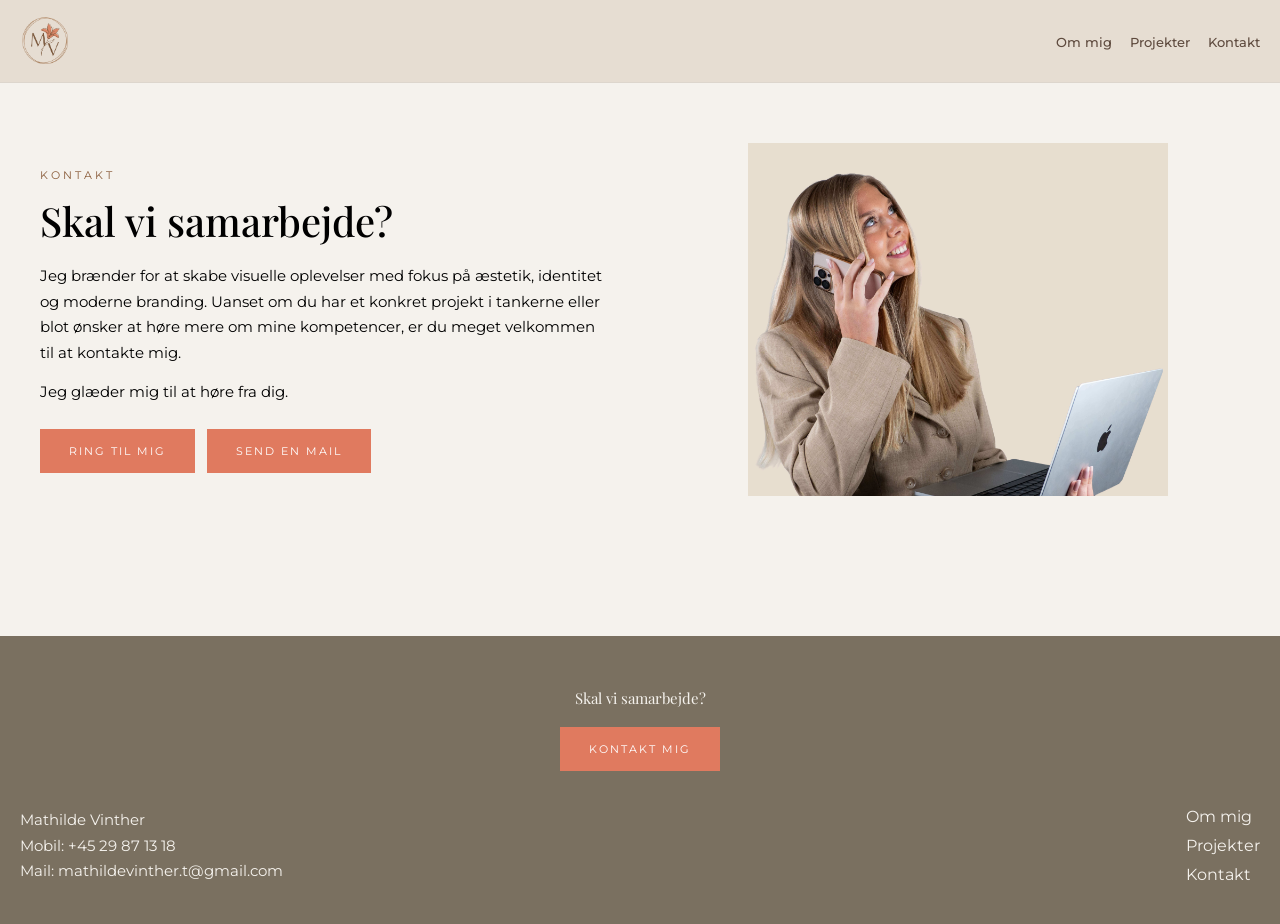
==== kontakt.html @ 1568ba49 "Rename Kontakt.html to kontakt.html" ====
<!DOCTYPE html>
<html lang="da">

<head>

  <meta charset="UTF-8">
  <meta name="viewport" content="width=device-width, initial-scale=1.0">

  <title>Kontakt | Mathilde Vinther</title>

  <!-- GOOGLE FONTS -->
  <link rel="preconnect" href="https://fonts.googleapis.com">
  <link rel="preconnect" href="https://fonts.gstatic.com" crossorigin>

  <link href="https://fonts.googleapis.com/css2?family=Montserrat:wght@300;400;500&family=Playfair+Display:wght@400;500&display=swap" rel="stylesheet">

  <!-- CSS -->
  <link rel="stylesheet" href="style.css">

</head>

<body>

  <!-- NAVIGATION -->

  <nav>

    <a href="forside.html" class="nav-logo">
      <img src="logo-MV.png" alt="Mathilde Vinther logo">
    </a>

    <ul class="nav-links">

      <li>
        <a href="om-mig.html">Om mig</a>
      </li>

      <li>
        <a href="projekter.html">Projekter</a>
      </li>

      <li>
        <a href="kontakt.html">Kontakt</a>
      </li>

    </ul>

  </nav>

  <!-- KONTAKT -->

  <section class="kontakt-side">

    <div class="kontakt-tekst">

   <p class="tagline">
    Kontakt
  </p>

      <h1>
       Skal vi samarbejde?
      </h1>

      <p>
        Jeg brænder for at skabe visuelle oplevelser med fokus på æstetik, identitet og moderne branding.
        Uanset om du har et konkret projekt i tankerne eller blot ønsker at høre mere om mine kompetencer,
        er du meget velkommen til at kontakte mig.
      </p>

      <p>
        Jeg glæder mig til at høre fra dig.
      </p>

      <!-- KNAPPER -->

      <div class="kontakt-knapper">

        <a href="tel:+4529871318" class="kontakt-btn">
          Ring til mig
        </a>

        <a href="mailto:mathildevinther.t@gmail.com" class="kontakt-btn">
          Send en mail
        </a>

      </div>

    </div>

    <!-- BILLEDE -->

    <div class="kontakt-billede">

      <img src="kontakt.jpg" alt="Kontakt billede">

    </div>

  </section>

  <!-- FOOTER -->

  <footer>

    <div class="footer-cta">

      <p>
        Skal vi samarbejde?
      </p>

      <a href="kontakt.html" class="kontakt-knap">
        Kontakt mig
      </a>

    </div>

    <div class="footer-bund">

      <div class="footer-info">

        <p>Mathilde Vinther</p>
        <p>Mobil: +45 29 87 13 18</p>
        <p>Mail: mathildevinther.t@gmail.com</p>

      </div>

      <ul class="footer-links">

        <li>
          <a href="om-mig.html">Om mig</a>
        </li>

        <li>
          <a href="projekter.html">Projekter</a>
        </li>

        <li>
          <a href="kontakt.html">Kontakt</a>
        </li>

      </ul>

    </div>

  </footer>

</body>

</html>
---- style.css ----
/* -----------------------------
   FARVER
----------------------------- */

:root {
  --Stone: #f5f2ed;
  --Cocoa: #8B5E3C;
  --Dark-brown: #5E4A3E;
  --Dusty-coral: #E07A5F;
  --Sand: #E6DDD2;
  --Cocoa-Clay: #7a7060;
}


/* -----------------------------
   RESET
----------------------------- */

* {
  margin: 0;
  padding: 0;
  box-sizing: border-box;
}


/* -----------------------------
   GENERELT
----------------------------- */

html {
  scroll-behavior: smooth;
}

body {
  background-color: var(--Stone);
  font-family: 'Montserrat', sans-serif;
  color: var(--mork);
  overflow-x: hidden;
}

img,
video {
  width: 100%;
  height: auto;
  display: block;
}

section,
main {
  width: 100%;
}

a {
  text-decoration: none;
}

ul {
  list-style: none;
}


/* -----------------------------
   TYPOGRAFI
----------------------------- */

h1,
h2,
h3 {
  font-family: 'Playfair Display', serif;
  font-weight: 500;
}

h1 {
  font-size: 40px;
  line-height: 1.1;
}

h2 {
  font-size: 30px;
  line-height: 1.2;
}

p {
  font-size: 15px;
  line-height: 1.7;
}

.tagline {
  font-size: 11px;
  letter-spacing: 3px;
  text-transform: uppercase;
  color: var(--Cocoa);
  margin-bottom: 12px;
}

.citat {
  font-style: italic;
  color: var(--Cocoa);
}


/* -----------------------------
   NAVIGATION
----------------------------- */

nav {
  background-color: var(--Sand);
  border-bottom: 1px solid #ddd6cd;

  display: flex;
  flex-direction: column;
  align-items: center;
  gap: 16px;

  padding: 16px 20px;
}

.nav-logo img {
  height: 50px;
  width: auto;
}

.nav-links {
  display: flex;
  gap: 18px;
  flex-wrap: wrap;
  justify-content: center;
}

.nav-links a {
  color: var(--Dark-brown);
  font-size: 13px;
  font-weight: 500;
  transition: 0.3s ease;
}

.nav-links a:hover {
  color: var(--Dusty-coral);
}


/* -----------------------------
   HERO
----------------------------- */

.hero {
  max-width: 1400px;
  margin: 0 auto;

  padding: 60px 20px;

  display: grid;
  grid-template-columns: 1fr;
  gap: 40px;

  align-items: center;
}

.hero-tekst {
  max-width: 580px;
}

.hero-tekst h1 {
  margin-bottom: 20px;
}

.hero-tekst p {
  margin-bottom: 14px;
}

.hero-billede {
  display: flex;
  justify-content: center;

  order: -1;
}

.hero-billede img {
  width: 100%;
  max-width: 520px;
}


/* -----------------------------
   HIGHLIGHTS
----------------------------- */

.projekter {
  padding: 40px 20px 70px;
}

.projekter h2 {
  text-align: center;

  font-size: 12px;

  letter-spacing: 3px;
  text-transform: uppercase;

  margin-bottom: 28px;
}

.highlights-grid {
  max-width: 1400px;
  margin: 0 auto;

  display: grid;
  grid-template-columns: repeat(3, 1fr);

  gap: 8px;
}

.highlights-billede {
  overflow: hidden;
}

.highlights-billede img {
  width: 100%;
  aspect-ratio: 1 / 1;

  object-fit: cover;

  transition: 0.3s ease;
}

.highlights-billede:hover img {
  transform: scale(1.03);
}


/* -----------------------------
   KNAPPER
----------------------------- */

.se-flere-wrapper,
.tilbage-wrapper {
  text-align: center;
  margin-top: 36px;
}

.se-flere,
.kontakt-knap,
.kontakt-btn,
.tilbage-link {
  display: inline-block;

  padding: 14px 28px;

  border: 1px solid var(--Dusty-coral);

  background-color: transparent;
  color: var(--Dusty-coral);

  font-size: 11px;
  letter-spacing: 2px;
  text-transform: uppercase;

  transition: 0.3s ease;
}

.se-flere:hover,
.tilbage-link:hover {
  background-color: var(--Dusty-coral);
  color: white;
}

.kontakt-knap,
.kontakt-btn {
  background-color: var(--Dusty-coral);
  color: white;
}

.kontakt-knap:hover,
.kontakt-btn:hover {
  opacity: 0.85;
}


/* -----------------------------
   OM MIG
----------------------------- */

.om-mig {
  max-width: 1400px;
  margin: 0 auto;

  padding: 60px 20px 90px;
}

.om-grid {
  display: grid;
  gap: 50px;
}

.om-tekst {
  width: 100%;
}

.om-tekst h1 {
  margin-bottom: 20px;
}

.om-tekst p {
  margin-bottom: 14px;
}

.om-billeder {
  width: 100%;
  max-width: 1000px;

  margin: 40px auto 0;

  display: grid;
  grid-template-columns: 1fr 1fr;

  gap: 14px;
}

.om-billede {
  width: 100%;

  aspect-ratio: 4 / 5;

  object-fit: cover;
}


/* -----------------------------
   VÆRKTØJSKASSE
----------------------------- */

.vaerktoejskasse {
  max-width: 1400px;
  margin: 0 auto;

  padding: 0 20px 80px;
}

.vaerktoejskasse h2 {
  text-align: center;
  margin-bottom: 50px;
}

.tool-grid {
  display: grid;
  grid-template-columns: repeat(3, 1fr);

  gap: 30px;

  justify-items: center;
}

.tool-kort img {
  width: 58px;
  height: 58px;

  object-fit: contain;

  transition: 0.3s ease;
}

.tool-kort img:hover {
  transform: translateY(-5px);
}


/* -----------------------------
   PROJEKTER SIDE
----------------------------- */

.projekter-side {
  max-width: 1400px;
  margin: 0 auto;

  padding: 60px 20px 90px;
}

.projekter-intro {
  max-width: 580px;
  margin-bottom: 50px;
}

.projekter-intro h1 {
  margin-bottom: 20px;
}

.projekter-intro p {
  margin-bottom: 14px;
}

.projekt-grid {
  display: grid;
  grid-template-columns: 1fr;

  gap: 40px 24px;
}

.projekt-kort {
  display: flex;
  flex-direction: column;
}

.projekt-kort img {
  width: 100%;
  aspect-ratio: 1 / 1;

  object-fit: cover;

  margin-bottom: 18px;

  transition: 0.3s ease;
}

.projekt-indhold {
  display: flex;
  flex-direction: column;
  gap: 10px;
}

.projekt-kort h2 {
  font-size: 18px;
  line-height: 1.3;
  font-weight: 500;
}

.projekt-kort p {
  margin-bottom: 6px;
}

.projekt-link {
  color: var(--Dusty-coral);

  font-size: 11px;
  letter-spacing: 2px;
  text-transform: uppercase;
}


/* -----------------------------
   PROJEKT DETALJE SIDE
----------------------------- */

.projekt-side {
  max-width: 1400px;
  margin: 0 auto;

  padding: 40px 20px 50px;
}

.projekt-intro {
  width: 100%;
  max-width: 1100px;

  margin: 0 auto 65px;
}

.projekt-kategori {
  font-size: 13px;
  letter-spacing: 3px;
  text-transform: uppercase;

  color: var(--Cocoa);

  margin-bottom: 12px;
}

.projekt-intro h1 {
  font-size: 56px;
  margin-bottom: 18px;
}

.projekt-beskrivelse {
  max-width: 900px;

  font-size: 16px;
  line-height: 1.9;
}

.video-overskrift {
  text-align: center;
  margin-bottom: 6px;
}

.video-overskrift h2 {
  font-size: 20px;
  font-family: 'Playfair Display', serif;
  font-weight: 500;
  line-height: 1.1;

  margin: 0;
}

.projekt-video {
  width: 100%;
  max-width: 1100px;

  margin: 0 auto 50px;
}

.projekt-video video {
  width: 100%;
  max-width: 900px;

  margin: 0 auto;
  
}

.projekt-video img {
  width: 100%;
}

video.rituals-video {
  width: 100%;
  max-width: 260px;

  margin: 0 auto;
}

.projekt-tekst {
  width: 100%;
  max-width: 1100px;

  margin: 0 auto 70px;
}

.projekt-tekst h2 {
  font-size: 34px;
  margin-bottom: 18px;
}

.projekt-tekst p {
  font-size: 16px;
  line-height: 1.9;

  margin-bottom: 22px;
}

.projekt-info {
  width: 100%;
  max-width: 1100px;

  margin: 0 auto 60px;

  display: grid;
  grid-template-columns: 1fr;

  gap: 30px;
}

.info-boks {
  padding-top: 16px;
  border-top: 1px solid #d8d1c8;
}

.info-boks h2 {
  font-size: 22px;
  margin-bottom: 8px;
}

.projekt-billede-wrapper h2 {
  font-size: 16px;
  font-family: 'Playfair Display', serif;
  font-weight: 500;
  line-height: 1.1;

  margin-bottom: 8px;
}
.projekt-billede-wrapper img {
  max-width: 520px;
}

.projekt-billede-wrapper {
  justify-items: center;
}

.video-overskrift h2 {
  font-size: 16px;
  font-family: Playfair Display, serif;
}

.beauty-grid {
  width: 100%;
  max-width: 1100px;

  margin: 0 auto 60px;

  display: grid;
  grid-template-columns: 1fr;

  gap: 18px;
}

.beauty-billede {
  aspect-ratio: 1 / 1;
  overflow: hidden;
}

.beauty-billede img {
  width: 100%;
  height: 100%;

  object-fit: cover;
  display: block;
}


/* -----------------------------
   KONTAKT
----------------------------- */

.kontakt-side {
  max-width: 1400px;
  margin: 0 auto;

  padding: 60px 20px 80px;

  display: grid;
  grid-template-columns: 1fr;
  gap: 60px;

  align-items: center;
}

.kontakt-tekst {
  max-width: 580px;
}

.kontakt-tekst h1 {
  margin-bottom: 20px;
}

.kontakt-tekst p {
  margin-bottom: 14px;
}

.kontakt-knapper {
  display: flex;
  flex-wrap: wrap;
  gap: 12px;

  margin-top: 24px;
}

.kontakt-billede {
  display: flex;
  justify-content: center;
}

.kontakt-billede img {
  width: 100%;
  max-width: 420px;
}


/* -----------------------------
   FOOTER
----------------------------- */

footer {
  margin-top: 60px;

  background-color: var(--Cocoa-Clay);
  color: #f5f2ed;

  padding: 50px 20px 30px;
}

.footer-cta {
  text-align: center;
  margin-bottom: 36px;
}

.footer-cta p {
  margin-bottom: 16px;

  font-size: 15px;
  font-family: 'Playfair Display', serif;
}

.footer-bund {
  max-width: 1400px;
  margin: 0 auto;

  display: flex;
  flex-direction: column;
  gap: 28px;

  text-align: center;
}

.footer-links li {
  margin-bottom: 10px;
}

.footer-links a {
  color: #f5f2ed;
}


/* -----------------------------
   TABLET
----------------------------- */

@media (min-width: 768px) {

  nav {
    flex-direction: row;
    justify-content: space-between;
  }

  .hero,
  .kontakt-side {
    grid-template-columns: 1fr 1fr;

    gap: 70px;

    align-items: center;
  }

  .hero {
    padding: 70px 40px;
  }

  .hero-billede {
    order: 0;
  }

  .om-mig,
  .projekter-side,
  .kontakt-side,
  .vaerktoejskasse,
  .projekt-side {
    padding-left: 40px;
    padding-right: 40px;
  }

  .highlights-grid {
    grid-template-columns: repeat(3, 1fr);
  }


  .om-billeder {
    grid-template-columns: 1fr 1fr;
  }

  .projekt-grid {
    grid-template-columns: repeat(2, 1fr);
  }

  .projekt-info,
  .projekt-billede-wrapper,
  .beauty-grid {
    grid-template-columns: 1fr 1fr;
  }

  .tool-grid {
    grid-template-columns: repeat(6, 1fr);
    gap: 40px;
  }

  .footer-bund {
    flex-direction: row;
    justify-content: space-between;

    text-align: left;
  }

}


/* -----------------------------
   DESKTOP
----------------------------- */

@media (min-width: 1100px) {

  .projekt-grid {
    grid-template-columns: repeat(3, 1fr);
  }

}
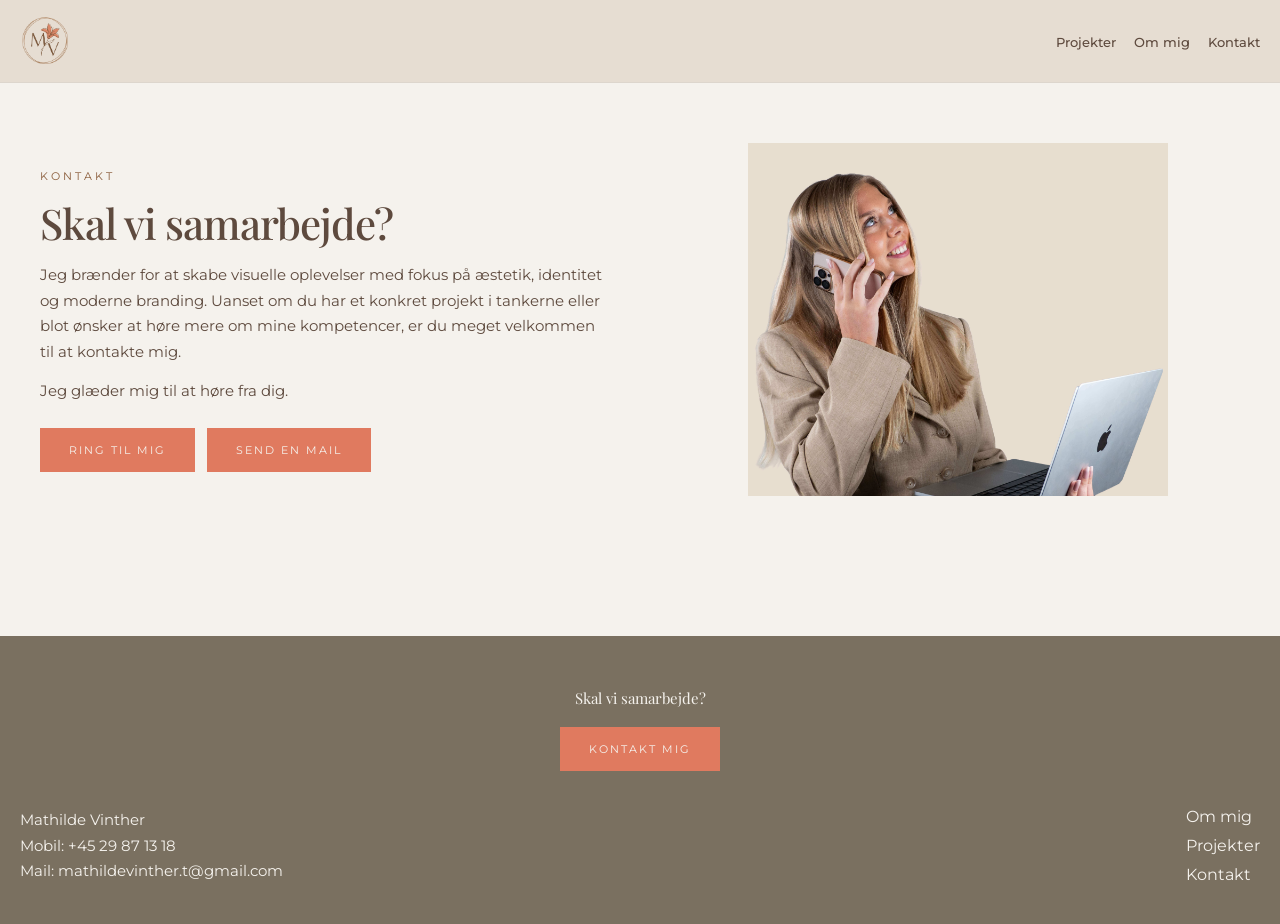
==== commit d9397430: "Update kontakt.html" ====
--- a/kontakt.html
+++ b/kontakt.html
@@ -25,18 +25,18 @@
 
   <nav>
 
-    <a href="forside.html" class="nav-logo">
+    <a href="index.html" class="nav-logo">
       <img src="logo-MV.png" alt="Mathilde Vinther logo">
     </a>
 
     <ul class="nav-links">
 
       <li>
-        <a href="om-mig.html">Om mig</a>
+        <a href="projekter.html">Projekter</a>
       </li>
 
       <li>
-        <a href="projekter.html">Projekter</a>
+        <a href="om-mig.html">Om mig</a>
       </li>
 
       <li>
--- a/style.css
+++ b/style.css
@@ -4,11 +4,13 @@
 
 :root {
   --Stone: #f5f2ed;
+  --Sand: #E6DDD2;
   --Cocoa: #8B5E3C;
   --Dark-brown: #5E4A3E;
   --Dusty-coral: #E07A5F;
-  --Sand: #E6DDD2;
   --Cocoa-Clay: #7a7060;
+
+  --transition: 0.3s ease;
 }
 
 
@@ -34,7 +36,7 @@
 body {
   background-color: var(--Stone);
   font-family: 'Montserrat', sans-serif;
-  color: var(--mork);
+  color: var(--Dark-brown);
   overflow-x: hidden;
 }
 
@@ -45,11 +47,6 @@
   display: block;
 }
 
-section,
-main {
-  width: 100%;
-}
-
 a {
   text-decoration: none;
 }
@@ -71,8 +68,10 @@
 }
 
 h1 {
-  font-size: 40px;
+  font-size: 42px;
   line-height: 1.1;
+  letter-spacing: -1px;
+  margin-bottom: 16px;
 }
 
 h2 {
@@ -122,16 +121,16 @@
 
 .nav-links {
   display: flex;
-  gap: 18px;
   flex-wrap: wrap;
   justify-content: center;
+  gap: 18px;
 }
 
 .nav-links a {
   color: var(--Dark-brown);
   font-size: 13px;
   font-weight: 500;
-  transition: 0.3s ease;
+  transition: var(--transition);
 }
 
 .nav-links a:hover {
@@ -144,40 +143,68 @@
 ----------------------------- */
 
 .hero {
-  max-width: 1400px;
-  margin: 0 auto;
-
-  padding: 60px 20px;
-
   display: grid;
   grid-template-columns: 1fr;
-  gap: 40px;
-
-  align-items: center;
 }
 
 .hero-tekst {
-  max-width: 580px;
-}
-
-.hero-tekst h1 {
-  margin-bottom: 20px;
+  padding: 50px 20px;
+  display: flex;
+  flex-direction: column;
+}
+
+.hero-tekst h1 em {
+  font-style: italic;
+  color: var(--Dusty-coral);
 }
 
 .hero-tekst p {
   margin-bottom: 14px;
 }
 
+.hero-underskrift {
+  display: block;
+  margin-top: 6px;
+  margin-bottom: 22px;
+}
+
+.hero-underskrift img {
+  width: auto;
+  height: 58px;
+}
+
+.hero-link {
+  margin-top: 10px;
+
+  color: var(--Dusty-coral);
+
+  font-size: 11px;
+  letter-spacing: 2px;
+  text-transform: uppercase;
+
+  transition: var(--transition);
+}
+
+.hero-link:hover {
+  opacity: 0.7;
+}
+
+.hero-cta:hover {
+  opacity: 0.85;
+}
+
 .hero-billede {
-  display: flex;
+  overflow: hidden;
+  padding: 40px 60px;
+
+  display: flex;
+  align-items: center;
   justify-content: center;
-
-  order: -1;
 }
 
 .hero-billede img {
-  width: 100%;
-  max-width: 520px;
+  aspect-ratio: 1 / 1;
+  object-fit: cover;
 }
 
 
@@ -193,7 +220,6 @@
   text-align: center;
 
   font-size: 12px;
-
   letter-spacing: 3px;
   text-transform: uppercase;
 
@@ -215,12 +241,10 @@
 }
 
 .highlights-billede img {
-  width: 100%;
   aspect-ratio: 1 / 1;
-
   object-fit: cover;
 
-  transition: 0.3s ease;
+  transition: var(--transition);
 }
 
 .highlights-billede:hover img {
@@ -248,26 +272,29 @@
 
   border: 1px solid var(--Dusty-coral);
 
-  background-color: transparent;
-  color: var(--Dusty-coral);
-
   font-size: 11px;
   letter-spacing: 2px;
   text-transform: uppercase;
 
-  transition: 0.3s ease;
+  transition: var(--transition);
+}
+
+.se-flere,
+.tilbage-link {
+  background-color: transparent;
+  color: var(--Dusty-coral);
+}
+
+.kontakt-knap,
+.kontakt-btn {
+  background-color: var(--Dusty-coral);
+  color: var(--Stone);
 }
 
 .se-flere:hover,
 .tilbage-link:hover {
   background-color: var(--Dusty-coral);
-  color: white;
-}
-
-.kontakt-knap,
-.kontakt-btn {
-  background-color: var(--Dusty-coral);
-  color: white;
+  color: var(--Stone);
 }
 
 .kontakt-knap:hover,
@@ -292,35 +319,22 @@
   gap: 50px;
 }
 
-.om-tekst {
-  width: 100%;
-}
-
-.om-tekst h1 {
-  margin-bottom: 20px;
-}
-
 .om-tekst p {
   margin-bottom: 14px;
 }
 
 .om-billeder {
-  width: 100%;
   max-width: 1000px;
 
   margin: 40px auto 0;
 
   display: grid;
   grid-template-columns: 1fr 1fr;
-
   gap: 14px;
 }
 
 .om-billede {
-  width: 100%;
-
   aspect-ratio: 4 / 5;
-
   object-fit: cover;
 }
 
@@ -345,9 +359,8 @@
   display: grid;
   grid-template-columns: repeat(3, 1fr);
 
+  justify-items: center;
   gap: 30px;
-
-  justify-items: center;
 }
 
 .tool-kort img {
@@ -356,7 +369,7 @@
 
   object-fit: contain;
 
-  transition: 0.3s ease;
+  transition: var(--transition);
 }
 
 .tool-kort img:hover {
@@ -380,10 +393,6 @@
   margin-bottom: 50px;
 }
 
-.projekter-intro h1 {
-  margin-bottom: 20px;
-}
-
 .projekter-intro p {
   margin-bottom: 14px;
 }
@@ -401,14 +410,12 @@
 }
 
 .projekt-kort img {
-  width: 100%;
   aspect-ratio: 1 / 1;
-
   object-fit: cover;
 
   margin-bottom: 18px;
 
-  transition: 0.3s ease;
+  transition: var(--transition);
 }
 
 .projekt-indhold {
@@ -420,7 +427,6 @@
 .projekt-kort h2 {
   font-size: 18px;
   line-height: 1.3;
-  font-weight: 500;
 }
 
 .projekt-kort p {
@@ -448,9 +454,7 @@
 }
 
 .projekt-intro {
-  width: 100%;
   max-width: 1100px;
-
   margin: 0 auto 65px;
 }
 
@@ -464,11 +468,6 @@
   margin-bottom: 12px;
 }
 
-.projekt-intro h1 {
-  font-size: 56px;
-  margin-bottom: 18px;
-}
-
 .projekt-beskrivelse {
   max-width: 900px;
 
@@ -483,44 +482,30 @@
 
 .video-overskrift h2 {
   font-size: 20px;
-  font-family: 'Playfair Display', serif;
-  font-weight: 500;
   line-height: 1.1;
 
   margin: 0;
 }
 
 .projekt-video {
-  width: 100%;
   max-width: 1100px;
-
   margin: 0 auto 50px;
 }
 
 .projekt-video video {
-  width: 100%;
   max-width: 900px;
-
-  margin: 0 auto;
-  
-}
-
-.projekt-video img {
-  width: 100%;
+  margin: 0 auto;
 }
 
 video.rituals-video {
-  width: 100%;
-  max-width: 260px;
-
+  max-width: 340px;
   margin: 0 auto;
 }
 
 .projekt-tekst {
-  width: 100%;
   max-width: 1100px;
 
-  margin: 0 auto 70px;
+  margin: 80px auto 70px;
 }
 
 .projekt-tekst h2 {
@@ -536,14 +521,12 @@
 }
 
 .projekt-info {
-  width: 100%;
   max-width: 1100px;
 
   margin: 0 auto 60px;
 
   display: grid;
   grid-template-columns: 1fr;
-
   gap: 30px;
 }
 
@@ -557,36 +540,26 @@
   margin-bottom: 8px;
 }
 
+.projekt-billede-wrapper {
+  justify-items: center;
+}
+
+.projekt-billede-wrapper img {
+  max-width: 520px;
+}
+
 .projekt-billede-wrapper h2 {
   font-size: 16px;
-  font-family: 'Playfair Display', serif;
-  font-weight: 500;
-  line-height: 1.1;
-
   margin-bottom: 8px;
 }
-.projekt-billede-wrapper img {
-  max-width: 520px;
-}
-
-.projekt-billede-wrapper {
-  justify-items: center;
-}
-
-.video-overskrift h2 {
-  font-size: 16px;
-  font-family: Playfair Display, serif;
-}
 
 .beauty-grid {
-  width: 100%;
   max-width: 1100px;
 
   margin: 0 auto 60px;
 
   display: grid;
   grid-template-columns: 1fr;
-
   gap: 18px;
 }
 
@@ -596,11 +569,8 @@
 }
 
 .beauty-billede img {
-  width: 100%;
   height: 100%;
-
   object-fit: cover;
-  display: block;
 }
 
 
@@ -625,10 +595,6 @@
   max-width: 580px;
 }
 
-.kontakt-tekst h1 {
-  margin-bottom: 20px;
-}
-
 .kontakt-tekst p {
   margin-bottom: 14px;
 }
@@ -647,7 +613,6 @@
 }
 
 .kontakt-billede img {
-  width: 100%;
   max-width: 420px;
 }
 
@@ -660,7 +625,7 @@
   margin-top: 60px;
 
   background-color: var(--Cocoa-Clay);
-  color: #f5f2ed;
+  color: var(--Stone);
 
   padding: 50px 20px 30px;
 }
@@ -693,7 +658,7 @@
 }
 
 .footer-links a {
-  color: #f5f2ed;
+  color: var(--Stone);
 }
 
 
@@ -708,47 +673,51 @@
     justify-content: space-between;
   }
 
-  .hero,
+  .hero {
+    grid-template-columns: 1fr 1fr;
+    align-items: stretch;
+  }
+
+  .hero-tekst {
+    padding: 40px 30px;
+    justify-content: center;
+  }
+
+  .hero-tekst h1 {
+    font-size: 42px;
+    letter-spacing: -1px;
+  }
+
+ .hero-billede img {
+  width: 85%;
+  height: auto;
+
+  object-fit: contain;
+}
+
+  .hero-underskrift img {
+    height: 64px;
+  }
+
   .kontakt-side {
     grid-template-columns: 1fr 1fr;
-
     gap: 70px;
-
-    align-items: center;
-  }
-
-  .hero {
-    padding: 70px 40px;
-  }
-
-  .hero-billede {
-    order: 0;
   }
 
   .om-mig,
   .projekter-side,
+  .projekt-side,
   .kontakt-side,
-  .vaerktoejskasse,
-  .projekt-side {
+  .vaerktoejskasse {
     padding-left: 40px;
     padding-right: 40px;
   }
 
-  .highlights-grid {
-    grid-template-columns: repeat(3, 1fr);
-  }
-
-
-  .om-billeder {
-    grid-template-columns: 1fr 1fr;
-  }
-
   .projekt-grid {
     grid-template-columns: repeat(2, 1fr);
   }
 
   .projekt-info,
-  .projekt-billede-wrapper,
   .beauty-grid {
     grid-template-columns: 1fr 1fr;
   }
@@ -761,7 +730,6 @@
   .footer-bund {
     flex-direction: row;
     justify-content: space-between;
-
     text-align: left;
   }
 
@@ -773,9 +741,23 @@
 ----------------------------- */
 
 @media (min-width: 1100px) {
+
+  .hero-tekst {
+    padding: 60px 50px;
+  }
+
+  .hero-tekst h1 {
+    font-size: 58px;
+    line-height: 1.02;
+    letter-spacing: -2px;
+  }
+
+  .hero-underskrift img {
+    height: 64px;
+  }
 
   .projekt-grid {
     grid-template-columns: repeat(3, 1fr);
   }
 
-}+}
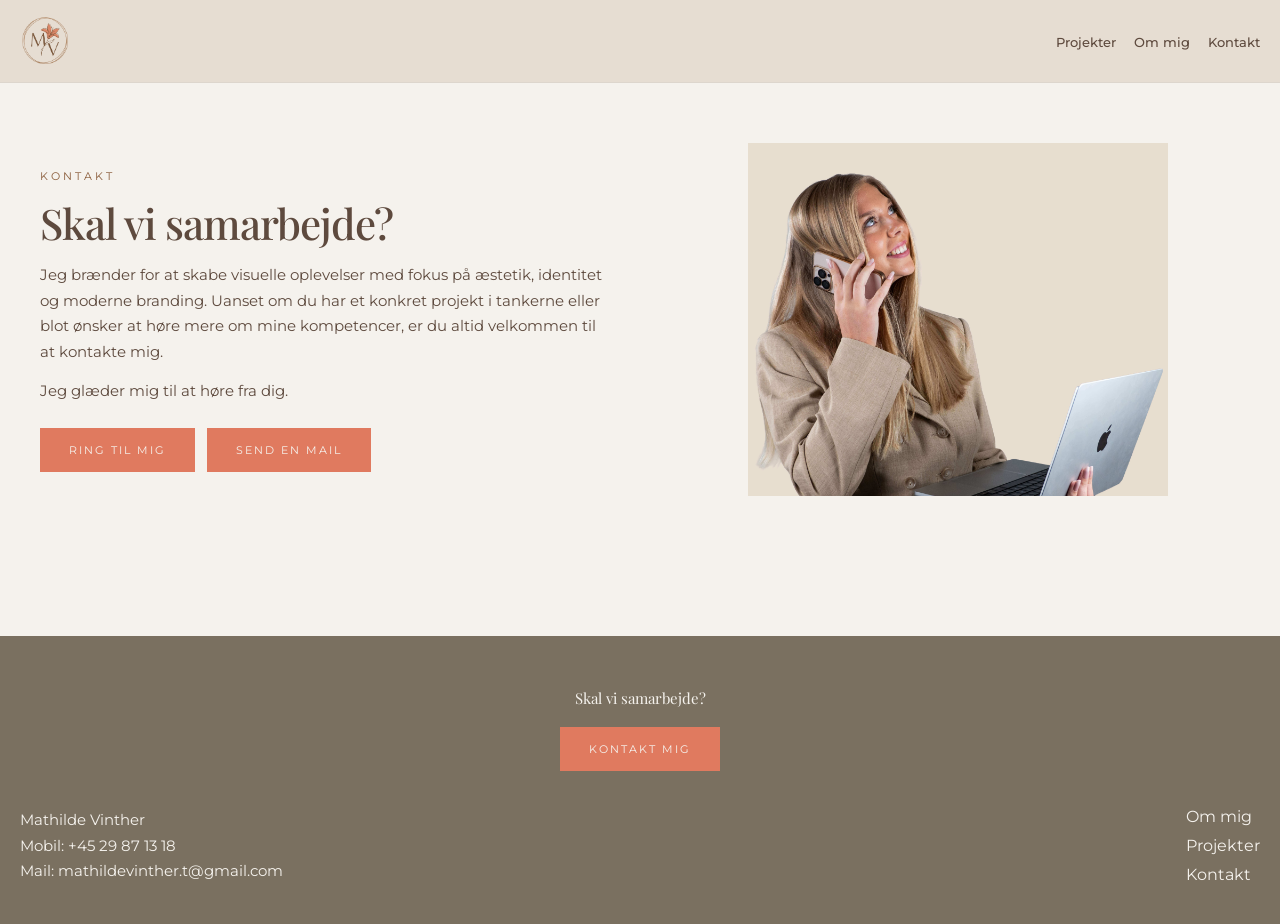
==== commit 27bd59ab: "Update kontakt.html" ====
--- a/kontakt.html
+++ b/kontakt.html
@@ -64,7 +64,7 @@
       <p>
         Jeg brænder for at skabe visuelle oplevelser med fokus på æstetik, identitet og moderne branding.
         Uanset om du har et konkret projekt i tankerne eller blot ønsker at høre mere om mine kompetencer,
-        er du meget velkommen til at kontakte mig.
+        er du altid velkommen til at kontakte mig.
       </p>
 
       <p>
--- a/style.css
+++ b/style.css
@@ -148,7 +148,7 @@
 }
 
 .hero-tekst {
-  padding: 50px 20px;
+  padding: 30px 20px 10px;
   display: flex;
   flex-direction: column;
 }
@@ -195,7 +195,7 @@
 
 .hero-billede {
   overflow: hidden;
-  padding: 40px 60px;
+  padding: 50px 20px 0;
 
   display: flex;
   align-items: center;
@@ -213,7 +213,7 @@
 ----------------------------- */
 
 .projekter {
-  padding: 40px 20px 70px;
+  padding: 65px 20px 70px;
 }
 
 .projekter h2 {
@@ -689,8 +689,9 @@
   }
 
  .hero-billede img {
-  width: 85%;
-  height: auto;
+width: 92%;
+max-width: 620px;
+height: auto;
 
   object-fit: contain;
 }
@@ -724,7 +725,7 @@
 
   .tool-grid {
     grid-template-columns: repeat(6, 1fr);
-    gap: 40px;
+    gap: 10px;
   }
 
   .footer-bund {
@@ -743,7 +744,7 @@
 @media (min-width: 1100px) {
 
   .hero-tekst {
-    padding: 60px 50px;
+    padding: 40px 40px 20px;
   }
 
   .hero-tekst h1 {
